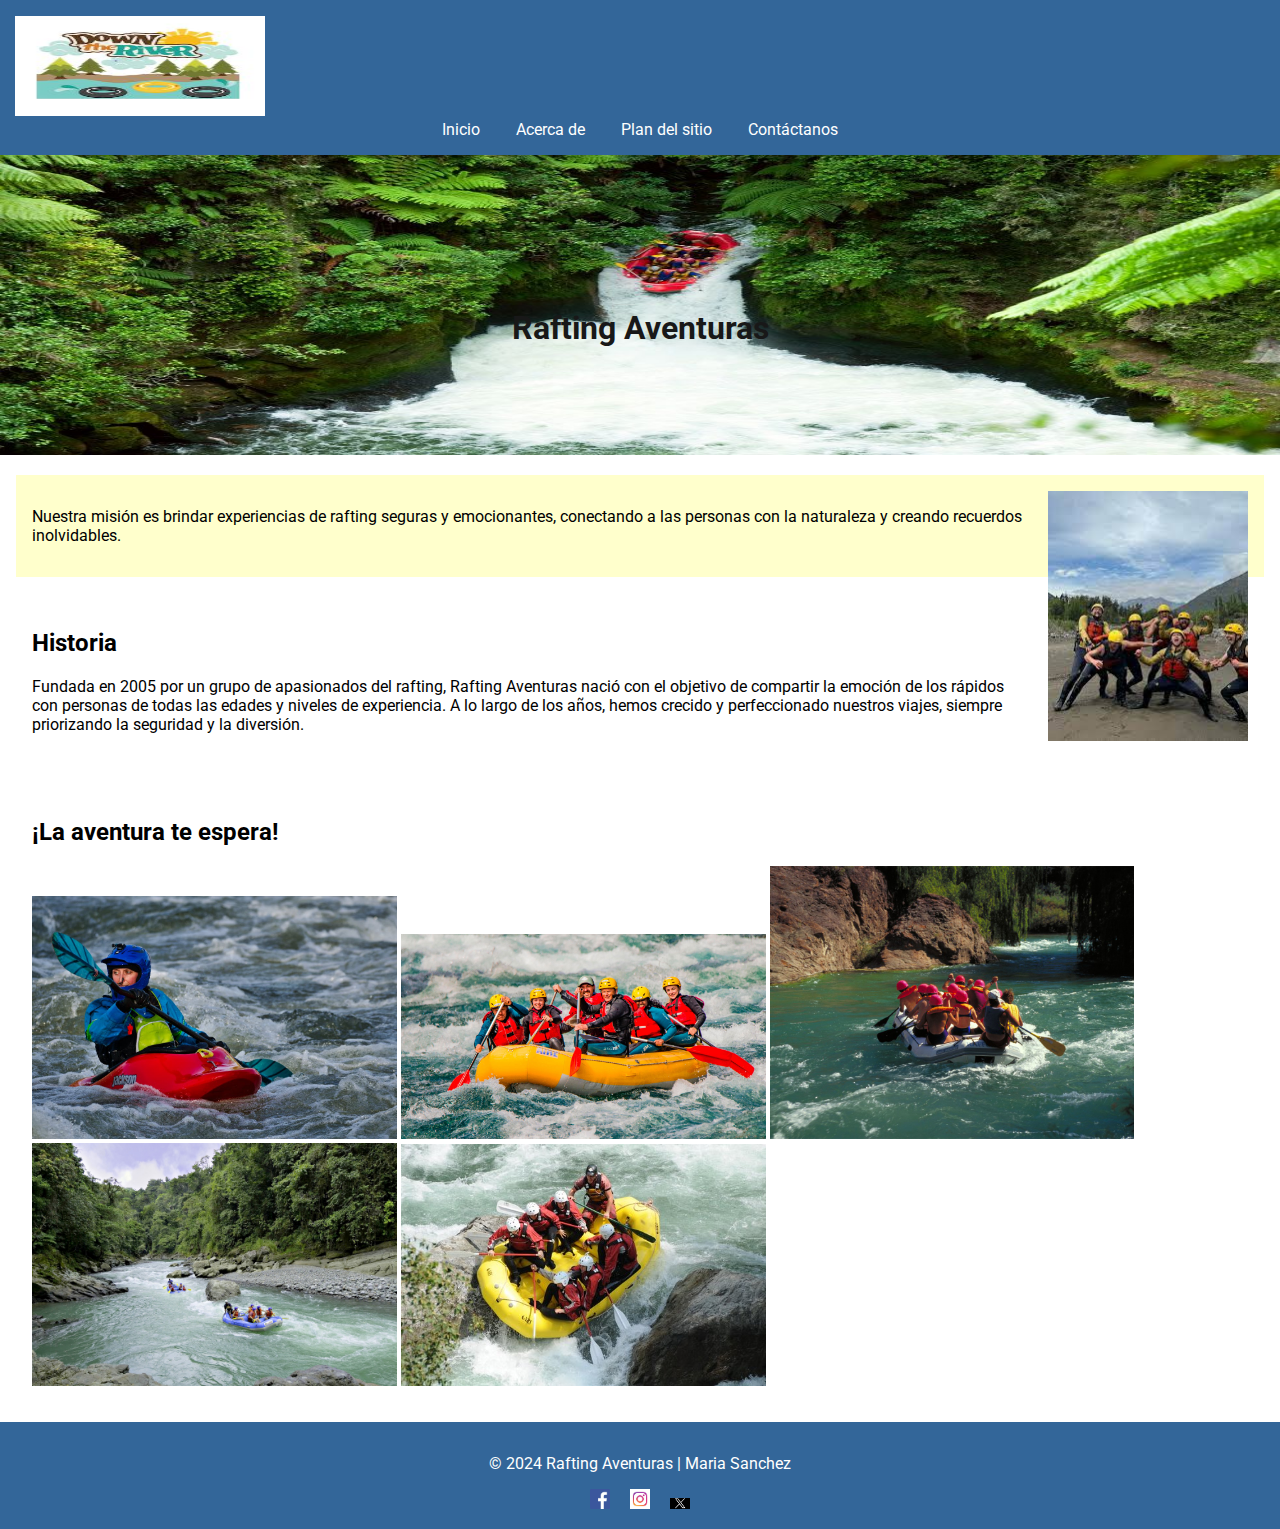
==== wrr/about.html @ 4e524fea "Add files via upload" ====
<!DOCTYPE html>
<html lang="es">
<head>
    <meta charset="UTF-8">
    <meta name="viewport" content="width=device-width, initial-scale=1.0">
    <title>Acerca de nosotros - Rafting Aventuras</title>
    <meta name="description" content="Conoce nuestra historia, misión y promociones. ¡La aventura te espera!">
    <meta name="author" content="Tu nombre">
    <link rel="stylesheet" href="style/rafting.css">
    <link rel="preconnect" href="https://fonts.googleapis.com">
    <link rel="preconnect" href="https://fonts.gstatic.com" crossorigin>
    <link href="https://fonts.googleapis.com/css2?family=Roboto:wght@400;700&display=swap" rel="stylesheet">
</head>
<body>
    <header>
        <img src="images/logo.JPG" alt="Logo Rafting Aventuras">
        <nav>
            <a href="index.html">Inicio</a>
            <a href="acerca_de.html">Acerca de</a>
            <a href="viajes.html">Plan del sitio</a>
            <a href="contacto.html">Contáctanos</a>
        </nav>
    </header>
    <main>
        <div class="hero">
            <img src="images/hero.jpeg" alt="Imagen de rafting">
            <h1>Rafting Aventuras</h1>
        </div>
        <article>
            <img src="images/cliente.jpg" alt="Cliente feliz">
            <p>Nuestra misión es brindar experiencias de rafting seguras y emocionantes, conectando a las personas con la naturaleza y creando recuerdos inolvidables.</p>
        </article>
        <section>
            <h2>Historia</h2>
            <p>Fundada en 2005 por un grupo de apasionados del rafting, Rafting Aventuras nació con el objetivo de compartir la emoción de los rápidos con personas de todas las edades y niveles de experiencia. A lo largo de los años, hemos crecido y perfeccionado nuestros viajes, siempre priorizando la seguridad y la diversión.</p>
        </section>
        <section>
            <h2>¡La aventura te espera!</h2>
            <img src="images/rafting1.jpeg" alt="Rafting 1">
            <img src="images/rafting2.jpg" alt="Rafting 2">
            <img src="images/rafting3.jpg" alt="Rafting 3">
            <img src="images/rafting4.jpg" alt="Rafting 4">
            <img src="images/rafting5.jpg" alt="Rafting 5">
        </section>
    </main>
    <footer>
        <p>© 2024 Rafting Aventuras | Maria Sanchez</p>
        <a href="https://facebook.com"><img src="images/Facebook.png" alt="Facebook"></a>
        <a href="https://twitter.com"><img src="images/instagram.jpg" alt="Twitter"></a>
        <a href="https://instagram.com"><img src="images/twitter.jpg" alt="Instagram"></a>
    </footer>
</body>
</html>
</html>
---- wrr/style/rafting.css ----
:root {
    --primary-color: #336699;
    --secondary-color: #99ccff;
    --accent1-color: #ff9900;
    --accent2-color: #ffffcc;
}

body {
    font-family: 'Roboto', sans-serif;
    margin: 0;
    padding: 0;
}

header, footer {
    background-color: var(--primary-color);
    color: white;
    text-align: center;
    padding: 1rem 0;
}
header img {
width: 250px;
height: 100px;
margin-right: 1000px; ;
}
nav a {
    color: white;
    text-decoration: none;
    margin: 0 1rem;
}

.hero {
    position: relative;
    text-align: center;
    color: rgb(24, 24, 24);
}

.hero img {
    width: 100%;
    height: 300px;
}

.hero h1 {
    position: absolute;
    top: 50%;
    left: 50%;
    transform: translate(-50%, -50%);
}

article {
    background-color: var(--accent2-color);
    padding: 1rem;
    margin: 1rem;
}

article img {
    float: right;
    width: 200px;
    margin: 0 0 1rem 1rem;
}

section {
    padding: 1rem;
    margin: 1rem;
}

footer img {
    width: 20px;
    margin: 0 0.5rem;
}

footer a img {
    text-decoration: none;
}

section img {
    width: 30%; /
    height: 100px; /
    object-fit: cover; 
}
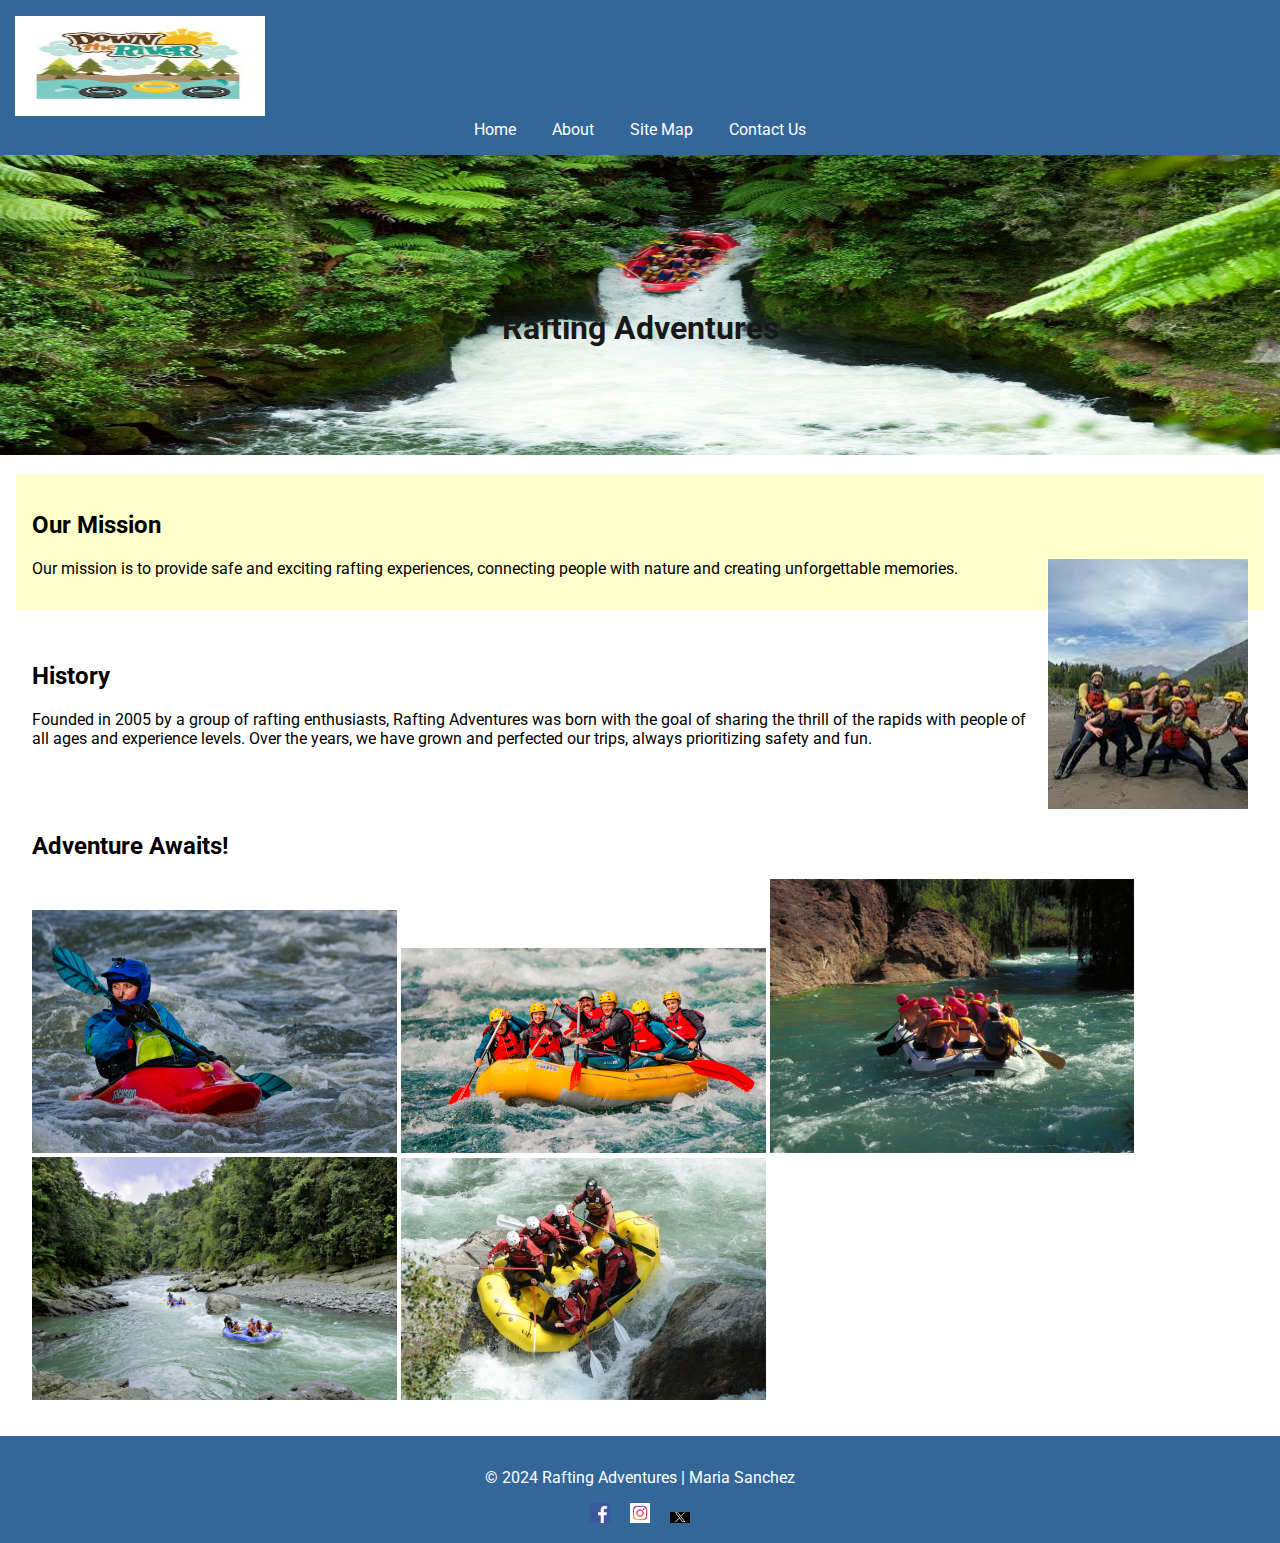
==== commit 4f88702b: "about.html" ====
--- a/wrr/about.html
+++ b/wrr/about.html
@@ -1,11 +1,11 @@
 <!DOCTYPE html>
-<html lang="es">
+<html lang="en">
 <head>
     <meta charset="UTF-8">
     <meta name="viewport" content="width=device-width, initial-scale=1.0">
-    <title>Acerca de nosotros - Rafting Aventuras</title>
-    <meta name="description" content="Conoce nuestra historia, misión y promociones. ¡La aventura te espera!">
-    <meta name="author" content="Tu nombre">
+    <title>About Us - Rafting Adventures</title>
+    <meta name="description" content="Learn about our history, mission, and promotions! Adventure awaits!">
+    <meta name="author" content="Your Name">
     <link rel="stylesheet" href="style/rafting.css">
     <link rel="preconnect" href="https://fonts.googleapis.com">
     <link rel="preconnect" href="https://fonts.gstatic.com" crossorigin>
@@ -13,29 +13,30 @@
 </head>
 <body>
     <header>
-        <img src="images/logo.JPG" alt="Logo Rafting Aventuras">
+        <img src="images/logo.JPG" alt="Rafting Adventures Logo">
         <nav>
-            <a href="index.html">Inicio</a>
-            <a href="acerca_de.html">Acerca de</a>
-            <a href="viajes.html">Plan del sitio</a>
-            <a href="contacto.html">Contáctanos</a>
+            <a href="index.html">Home</a>
+            <a href="acerca_de.html">About</a>
+            <a href="viajes.html">Site Map</a>
+            <a href="contacto.html">Contact Us</a>
         </nav>
     </header>
     <main>
         <div class="hero">
-            <img src="images/hero.jpeg" alt="Imagen de rafting">
-            <h1>Rafting Aventuras</h1>
+            <img src="images/hero.jpeg" alt="Rafting Image">
+            <h1>Rafting Adventures</h1>
         </div>
         <article>
-            <img src="images/cliente.jpg" alt="Cliente feliz">
-            <p>Nuestra misión es brindar experiencias de rafting seguras y emocionantes, conectando a las personas con la naturaleza y creando recuerdos inolvidables.</p>
+            <h2>Our Mission</h2>
+            <img src="images/cliente.jpg" alt="Happy Client">
+            <p>Our mission is to provide safe and exciting rafting experiences, connecting people with nature and creating unforgettable memories.</p>
         </article>
         <section>
-            <h2>Historia</h2>
-            <p>Fundada en 2005 por un grupo de apasionados del rafting, Rafting Aventuras nació con el objetivo de compartir la emoción de los rápidos con personas de todas las edades y niveles de experiencia. A lo largo de los años, hemos crecido y perfeccionado nuestros viajes, siempre priorizando la seguridad y la diversión.</p>
+            <h2>History</h2>
+            <p>Founded in 2005 by a group of rafting enthusiasts, Rafting Adventures was born with the goal of sharing the thrill of the rapids with people of all ages and experience levels. Over the years, we have grown and perfected our trips, always prioritizing safety and fun.</p>
         </section>
         <section>
-            <h2>¡La aventura te espera!</h2>
+            <h2>Adventure Awaits!</h2>
             <img src="images/rafting1.jpeg" alt="Rafting 1">
             <img src="images/rafting2.jpg" alt="Rafting 2">
             <img src="images/rafting3.jpg" alt="Rafting 3">
@@ -44,11 +45,10 @@
         </section>
     </main>
     <footer>
-        <p>© 2024 Rafting Aventuras | Maria Sanchez</p>
+        <p>© 2024 Rafting Adventures | Maria Sanchez</p>
         <a href="https://facebook.com"><img src="images/Facebook.png" alt="Facebook"></a>
         <a href="https://twitter.com"><img src="images/instagram.jpg" alt="Twitter"></a>
         <a href="https://instagram.com"><img src="images/twitter.jpg" alt="Instagram"></a>
     </footer>
 </body>
 </html>
-</html>